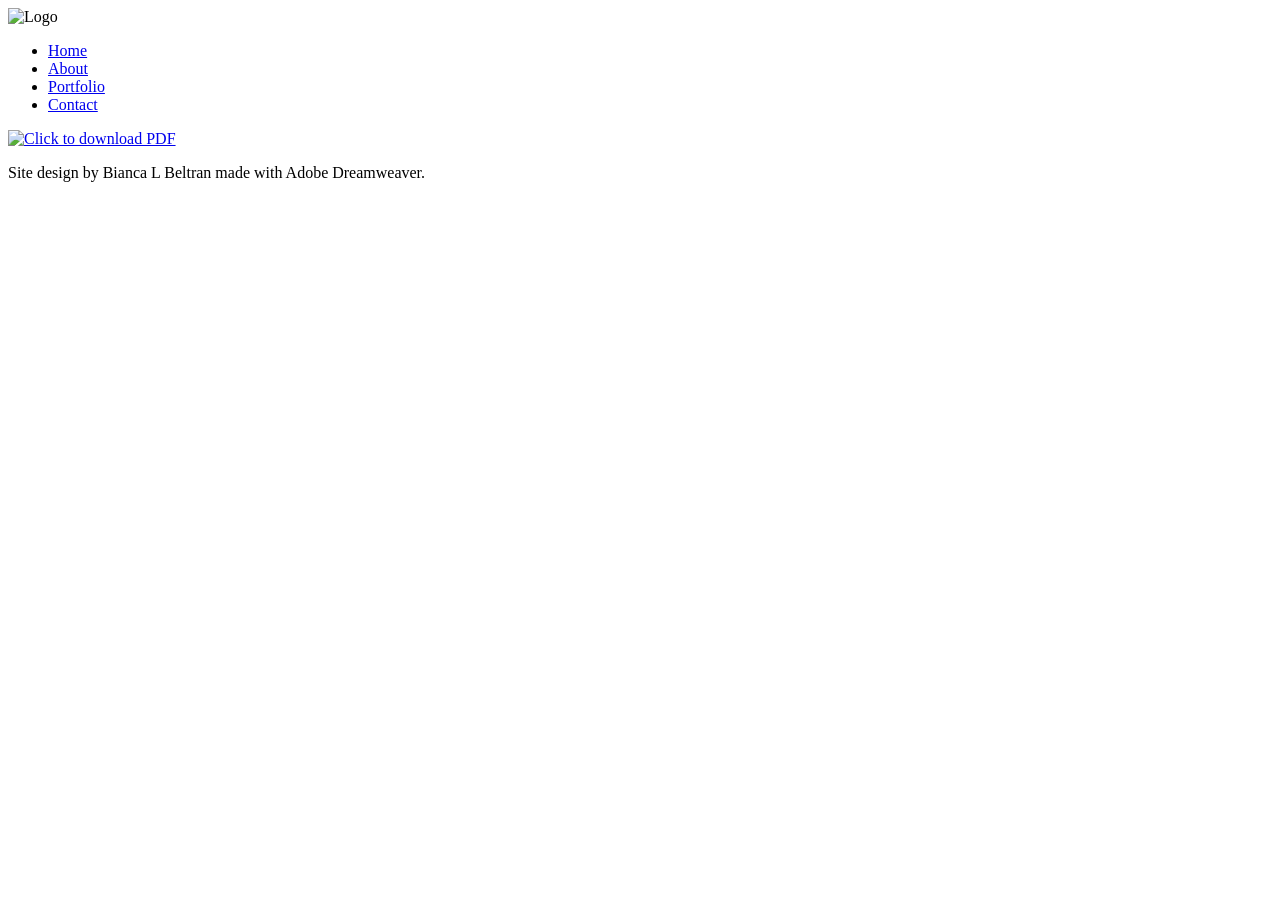
==== about.html @ ae8a14d4 "Add files via upload" ====
<!doctype html>
<html>
<head>
<meta charset="utf-8">
<title>Estatic Aesthetics Home Page</title>
<link href="CSS/style.css" rel="stylesheet" type="text/css">
</head>

<body>
	
	<div id="banner">
		<img id="bannerimg" src="images/banner.png" height="400" alt="Logo" />
	</div>
	
<nav>
  <ul>
    <li><a href="index.html" target="_self" tabindex="1" title="Link to  Home Page" >Home</a></li>
    <li><a href="about.html" target="_self" tabindex="2" title="Link to About Page">About</a></li>
    <li><a href="portfolio.html" target="_self" tabindex="3" title="Link to Portfolio Page">Portfolio</a></li>
    <li><a href="contact.html" target="_self" tabindex="4" title="Link to Contact Page">Contact</a></li>
  </ul>
</nav>
<div id="body">
	<a href="Links/Bianca Beltran.pdf" download>
 <img id="resume" src="Links/Bianca Beltran.jpg" height="1300" alt="Click to download PDF">
</a>

<footer><p>Site design&nbsp;by Bianca L Beltran made with Adobe Dreamweaver.  </p></footer>
</div>	
	

	
</body>
</html>
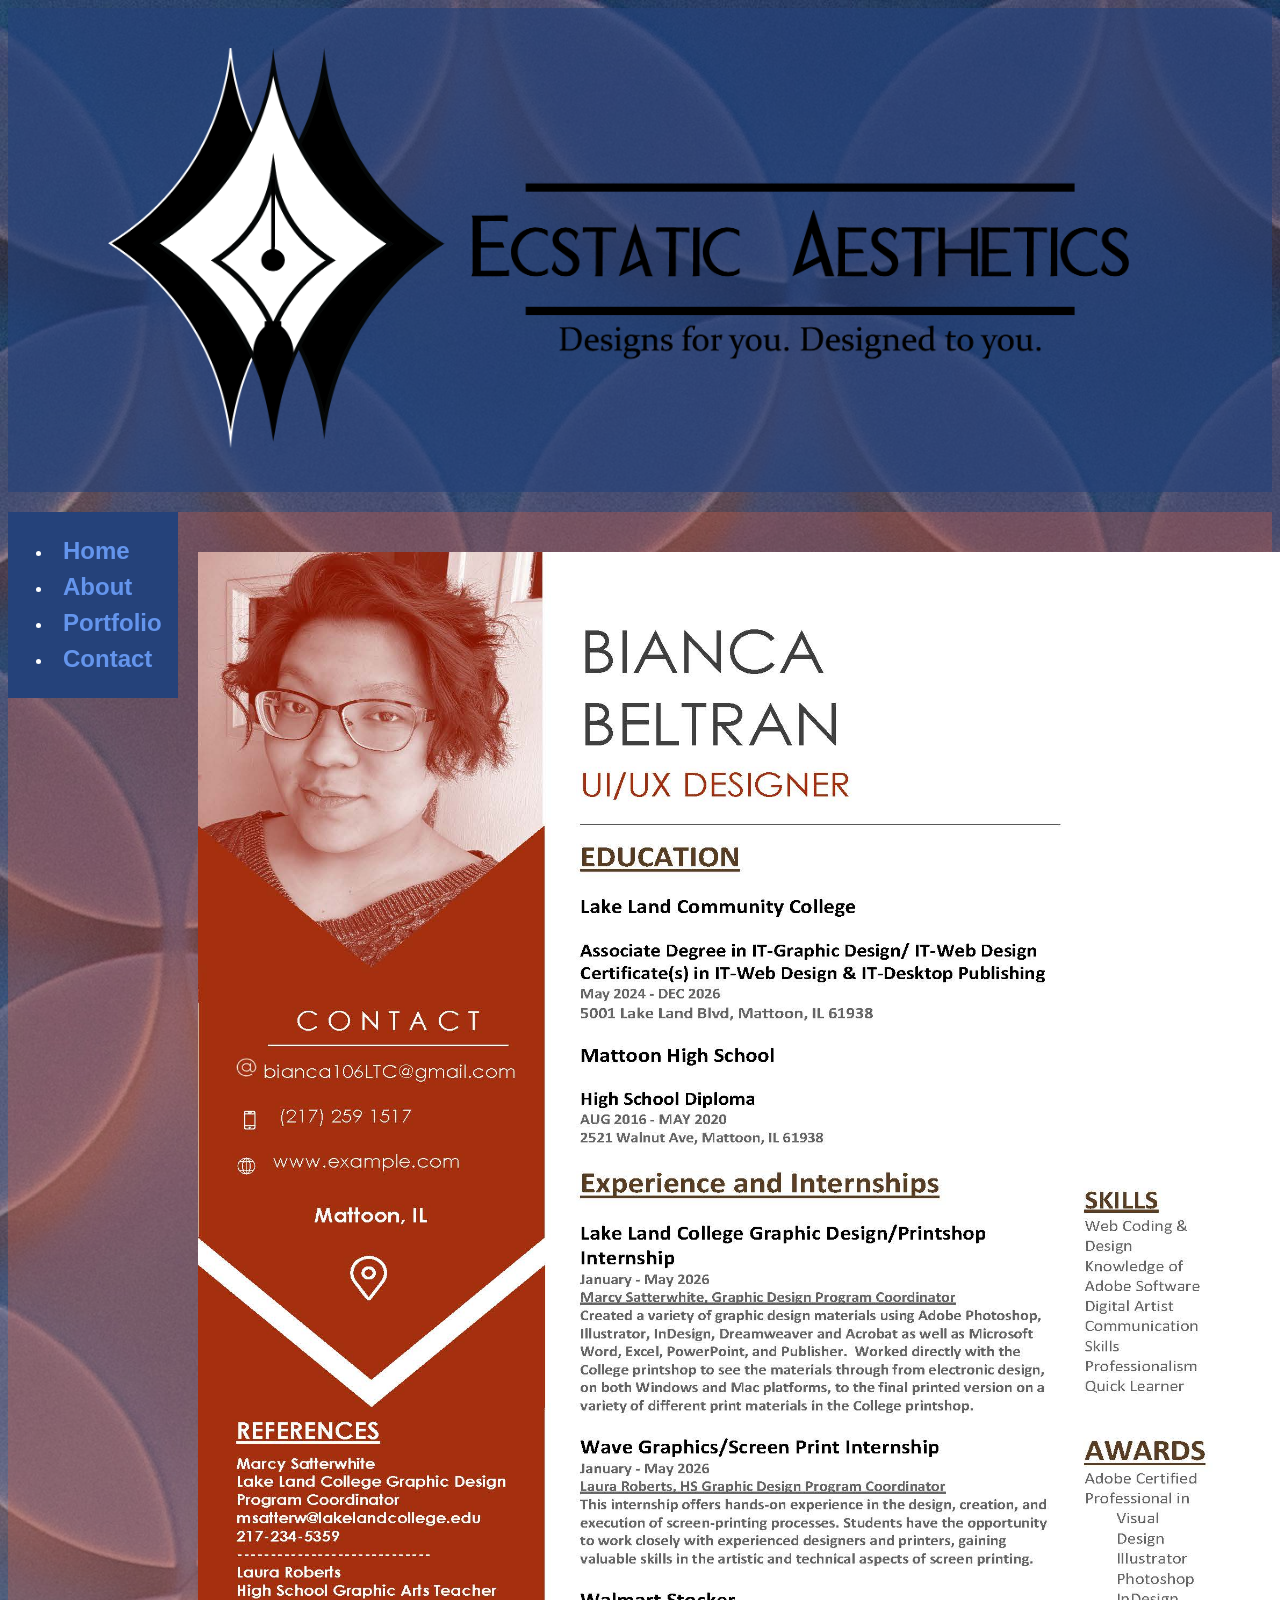
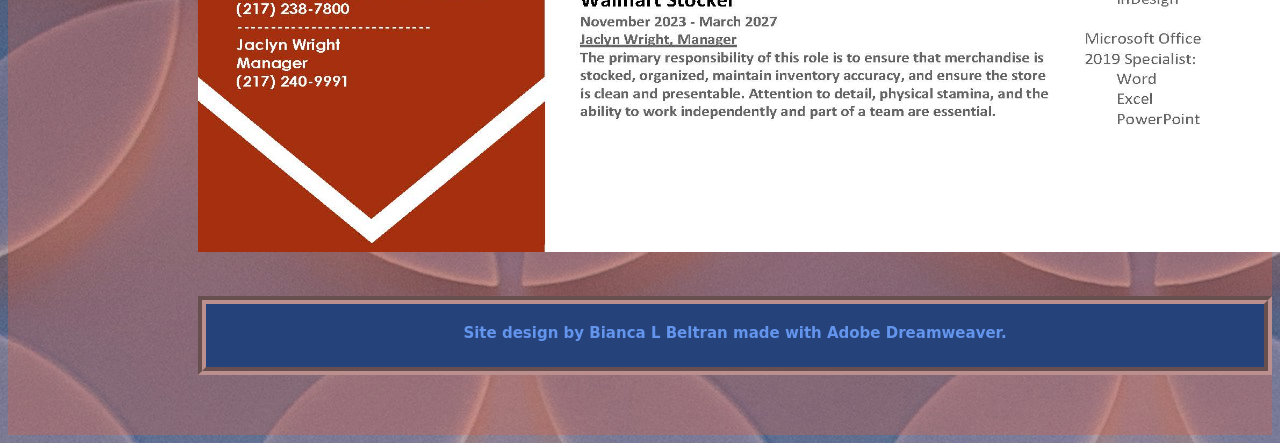
==== commit 00d4df6a: "Add files via upload" ====
--- a/about.html
+++ b/about.html
@@ -9,7 +9,7 @@
 <body>
 	
 	<div id="banner">
-		<img id="bannerimg" src="images/banner.png" height="400" alt="Logo" />
+		<img id="bannerimg" src="images/banner.png" height="400" alt="Ectatic Aesthetics Logo" />
 	</div>
 	
 <nav>
--- a/CSS/style.css
+++ b/CSS/style.css
@@ -0,0 +1,102 @@
+#home{
+	padding-bottom: 110px;
+}
+
+#resume{
+	padding: 40px 0px 40px 0px;
+	align-content: center;
+}
+
+#bannerimg{
+	margin: auto;
+	padding: 40px 0px 40px 100px;
+}
+#banner{
+		background-color: rgba(37,66,122,0.66);
+		margin-bottom: 20px;
+}
+
+body{
+	background-image: url("../images/1unsplash.jpg");
+
+}
+
+#bio{
+	float: right;
+	padding: 0px 30px 30px 30px;
+}
+
+#body{
+	padding-left: 190px;
+	background-color:rgba(220,95,60,0.30);
+	padding-bottom: 60px;
+}
+
+nav{
+	border-color: white;
+	background-color: #25427A;
+	clear: left;
+	float: left;
+	width: 160px;
+	margin-top: 0px;
+	margin-left: 0px;
+	margin-bottom: 0px;
+	padding: 5px;
+	margin-right: 15px;
+}
+nav a {
+	margin: 0;
+	padding: 10px;
+	line-height: 1.5em;
+	font-family:"Gill Sans", "Gill Sans MT", "Myriad Pro", "DejaVu Sans Condensed", Helvetica, Arial, "sans-serif";
+	font-size: 1.5em;
+	color: #FFFFFF;	
+}
+li {
+	font-family:Segoe, "Segoe UI", "DejaVu Sans", "Trebuchet MS", Verdana, "sans-serif";
+	color:white;
+	font-weight: 600;	
+}
+a:link, a:visited {
+	color:cornflowerblue;
+	text-decoration: none
+} 
+a:active, a:hover {
+	color: rosybrown;
+	text-decoration: underline
+}
+h1{
+	font-family:Segoe, "Segoe UI", "DejaVu Sans", "Trebuchet MS", Verdana, "sans-serif";
+	color:white;
+	font-weight: 600;
+	
+}
+
+h2{
+	font-family:Segoe, "Segoe UI", "DejaVu Sans", "Trebuchet MS", Verdana, "sans-serif";
+	color:white;
+	font-weight: 600;
+}
+
+p{
+	font-family:Segoe, "Segoe UI", "DejaVu Sans", "Trebuchet MS", Verdana, "sans-serif";
+	color:white;
+	font-weight: 600;
+}
+
+footer {
+	text-align: center;
+	background-color:#25427A;
+	font-size: 15px;
+	border: rosybrown groove 8px;
+
+}
+footer p {
+	color: cornflowerblue;
+	padding: 5px 0px 10px 0px;
+}
+.example {
+	height: 450px
+}
+/* CSS Document */
+
